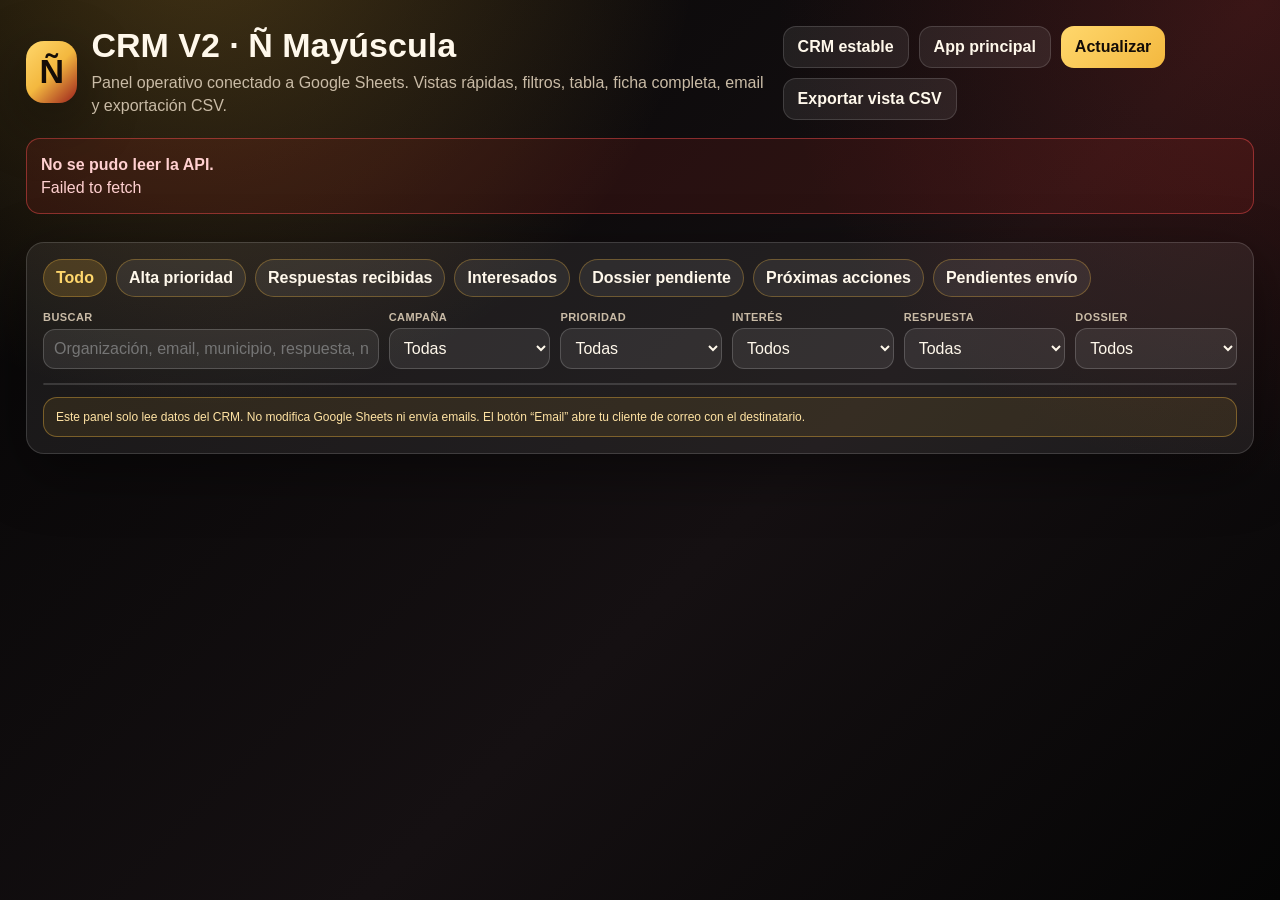
==== crm-v2.html @ 2ec130ef "Create crm-v2.html" ====
<!doctype html>
<html lang="es">
<head>
<meta charset="utf-8">
<meta name="viewport" content="width=device-width, initial-scale=1">
<title>CRM V2 Definitivo · Ñ Mayúscula</title>
<style>
:root{--bg:#080808;--panel:#171318;--text:#fff8eb;--muted:#c9bba6;--gold:#f3b83f;--gold2:#ffd76c;--red:#be2a25;--green:#38b980;--blue:#8cc8ff;--line:rgba(255,255,255,.14);--shadow:0 18px 60px rgba(0,0,0,.42)}
*{box-sizing:border-box}
body{margin:0;font-family:Arial,Helvetica,sans-serif;color:var(--text);background:radial-gradient(circle at 16% -10%,rgba(243,184,63,.26),transparent 34%),radial-gradient(circle at 98% 0%,rgba(190,42,37,.22),transparent 31%),linear-gradient(135deg,#050505,#151012 58%,#050505);min-height:100vh}
button,input,select{font:inherit}button{cursor:pointer}a{color:inherit}
.wrap{max-width:1540px;margin:0 auto;padding:26px}
.top{display:flex;justify-content:space-between;gap:18px;align-items:flex-start;margin-bottom:18px}
.brand{display:flex;gap:14px;align-items:center}
.logo{width:62px;height:62px;border-radius:18px;background:linear-gradient(135deg,var(--gold2),var(--gold),#9b1f1c);color:#140c07;display:grid;place-items:center;font-size:34px;font-weight:900;box-shadow:var(--shadow)}
h1{margin:0 0 6px;font-size:34px}.lead,.muted{color:var(--muted)}.lead{line-height:1.45}
.actions{display:flex;flex-wrap:wrap;gap:10px}
.btn{border:0;border-radius:13px;padding:11px 14px;font-weight:900;text-decoration:none;display:inline-flex;gap:8px;align-items:center}
.btn.gold{background:linear-gradient(135deg,var(--gold2),var(--gold));color:#130c07}
.btn.dark{background:rgba(255,255,255,.08);border:1px solid var(--line);color:var(--text)}
.status{padding:14px;border-radius:14px;border:1px solid var(--line);background:rgba(255,255,255,.055);margin:0 0 14px;color:var(--muted);line-height:1.45}
.status.ok{border-color:rgba(56,185,128,.45);color:#caffdf;background:rgba(56,185,128,.12)}
.status.error{border-color:rgba(255,80,80,.45);color:#ffd0d0;background:rgba(190,42,37,.14)}
.grid{display:grid;grid-template-columns:repeat(12,1fr);gap:14px}
.metric{grid-column:span 3;background:rgba(255,255,255,.065);border:1px solid var(--line);border-radius:18px;padding:16px;box-shadow:var(--shadow);cursor:pointer;transition:.15s transform,.15s border-color}
.metric:hover{transform:translateY(-2px);border-color:rgba(243,184,63,.55)}
.metric span{display:inline-flex;padding:7px 10px;border-radius:999px;border:1px solid rgba(243,184,63,.45);background:rgba(243,184,63,.14);color:var(--gold2);font-size:12px;font-weight:900}
.metric strong{display:block;font-size:34px;margin:8px 0 2px}
.panel{margin-top:14px;background:rgba(255,255,255,.065);border:1px solid var(--line);border-radius:18px;padding:16px;box-shadow:var(--shadow)}
.quick{display:flex;flex-wrap:wrap;gap:9px;margin-bottom:14px}
.quick button{border:1px solid rgba(243,184,63,.32);background:rgba(255,255,255,.07);color:var(--text);border-radius:999px;padding:9px 12px;font-weight:900}
.quick button.active,.quick button:hover{background:rgba(243,184,63,.18);color:var(--gold2)}
.toolbar{display:grid;grid-template-columns:1.35fr repeat(5,minmax(125px,.65fr));gap:10px;margin:14px 0}
.field{display:grid;gap:5px}
.field label{font-size:11px;color:var(--muted);font-weight:900;text-transform:uppercase;letter-spacing:.04em}
.field input,.field select{width:100%;border:1px solid rgba(255,255,255,.18);background:rgba(255,255,255,.08);color:var(--text);border-radius:12px;padding:10px;outline:none}
.field select option{color:#111}.count{font-size:13px;margin:8px 0 10px;color:var(--muted)}
.tableWrap{overflow:auto;border:1px solid var(--line);border-radius:16px;max-height:67vh}
table{width:100%;border-collapse:collapse;min-width:1540px}
th,td{padding:11px;border-bottom:1px solid rgba(255,255,255,.1);text-align:left;vertical-align:top;font-size:13px}
th{position:sticky;top:0;background:#171318;color:var(--gold2);z-index:1;font-size:11px;text-transform:uppercase;letter-spacing:.04em}
tr:hover td{background:rgba(255,255,255,.04)}
.pill{display:inline-flex;padding:6px 9px;border-radius:999px;border:1px solid var(--line);background:rgba(255,255,255,.06);font-size:12px;font-weight:800;white-space:nowrap}
.pill.green{border-color:rgba(56,185,128,.45);background:rgba(56,185,128,.14);color:#9df2c8}
.pill.red{border-color:rgba(190,42,37,.45);background:rgba(190,42,37,.16);color:#ffb7b3}
.pill.gold{border-color:rgba(243,184,63,.45);background:rgba(243,184,63,.14);color:var(--gold2)}
.pill.blue{border-color:rgba(140,200,255,.45);background:rgba(140,200,255,.13);color:#c8e5ff}
.detailBtn,.mailBtn{display:inline-flex;align-items:center;justify-content:center;border-radius:10px;padding:7px 9px;text-decoration:none;font-weight:900;font-size:12px;white-space:nowrap;margin:2px}
.detailBtn{background:transparent;color:var(--gold2);border:1px solid rgba(243,184,63,.36)}
.mailBtn{background:rgba(56,185,128,.12);color:#a8ffd0;border:1px solid rgba(56,185,128,.35)}
.warn{border:1px solid rgba(243,184,63,.38);background:rgba(243,184,63,.09);border-radius:14px;padding:12px;margin-top:12px;color:#ffe3a3;font-size:12px}
.modal{position:fixed;inset:0;background:rgba(0,0,0,.74);display:none;align-items:center;justify-content:center;padding:18px;z-index:10}
.modal.open{display:flex}.modalBox{width:min(1050px,100%);max-height:92vh;overflow:auto;background:#171318;border:1px solid var(--line);border-radius:22px;box-shadow:0 25px 100px rgba(0,0,0,.62)}
.modalHead{position:sticky;top:0;background:#171318;border-bottom:1px solid var(--line);padding:16px 18px;display:flex;justify-content:space-between;align-items:center}
.modalBody{padding:18px}.kv{display:grid;grid-template-columns:230px 1fr;gap:8px;border-bottom:1px solid rgba(255,255,255,.08);padding:9px 0}.kv b{color:var(--gold2)}
.close{background:transparent;color:white;border:1px solid var(--line);border-radius:10px;padding:7px 10px}
@media(max-width:980px){.wrap{padding:18px}.top{display:grid}.metric{grid-column:span 12}.toolbar{grid-template-columns:1fr}.metric strong{font-size:30px}h1{font-size:28px}.kv{grid-template-columns:1fr}}
</style>
</head>
<body>
<div class="wrap">
  <header class="top">
    <div class="brand">
      <div class="logo">Ñ</div>
      <div>
        <h1>CRM V2 · Ñ Mayúscula</h1>
        <div class="lead">Panel operativo conectado a Google Sheets. Vistas rápidas, filtros, tabla, ficha completa, email y exportación CSV.</div>
      </div>
    </div>
    <div class="actions">
      <a class="btn dark" href="./crm.html">CRM estable</a>
      <a class="btn dark" href="./">App principal</a>
      <button class="btn gold" type="button" onclick="loadCRM()">Actualizar</button>
      <button class="btn dark" type="button" onclick="downloadCSV()">Exportar vista CSV</button>
    </div>
  </header>

  <div id="status" class="status">Preparado para cargar CRM.</div>
  <section class="grid" id="metrics"></section>

  <section class="panel">
    <div class="quick" id="quickFilters">
      <button type="button" data-view="all" class="active" onclick="setQuickView('all')">Todo</button>
      <button type="button" data-view="hot" onclick="setQuickView('hot')">Alta prioridad</button>
      <button type="button" data-view="answered" onclick="setQuickView('answered')">Respuestas recibidas</button>
      <button type="button" data-view="interested" onclick="setQuickView('interested')">Interesados</button>
      <button type="button" data-view="dossier" onclick="setQuickView('dossier')">Dossier pendiente</button>
      <button type="button" data-view="next" onclick="setQuickView('next')">Próximas acciones</button>
      <button type="button" data-view="pendingMail" onclick="setQuickView('pendingMail')">Pendientes envío</button>
    </div>

    <div class="toolbar">
      <div class="field"><label>Buscar</label><input id="q" placeholder="Organización, email, municipio, respuesta, notas..." oninput="renderTable()"></div>
      <div class="field"><label>Campaña</label><select id="camp" onchange="renderTable()"><option value="">Todas</option></select></div>
      <div class="field"><label>Prioridad</label><select id="prio" onchange="renderTable()"><option value="">Todas</option></select></div>
      <div class="field"><label>Interés</label><select id="interes" onchange="renderTable()"><option value="">Todos</option></select></div>
      <div class="field"><label>Respuesta</label><select id="resp" onchange="renderTable()"><option value="">Todas</option><option value="si">Con respuesta</option><option value="no">Sin respuesta</option></select></div>
      <div class="field"><label>Dossier</label><select id="dossier" onchange="renderTable()"><option value="">Todos</option><option value="pendiente">Pendiente</option><option value="enviado">Enviado / borrador</option></select></div>
    </div>

    <div class="count" id="count"></div>
    <div class="tableWrap"><table id="tbl"><thead></thead><tbody></tbody></table></div>
    <div class="warn">Este panel solo lee datos del CRM. No modifica Google Sheets ni envía emails. El botón “Email” abre tu cliente de correo con el destinatario.</div>
  </section>
</div>

<div class="modal" id="modal"><div class="modalBox"><div class="modalHead"><strong id="modalTitle">Detalle</strong><button class="close" type="button" onclick="closeModal()">Cerrar</button></div><div class="modalBody" id="modalBody"></div></div></div>

<script>
var API_URL = 'https://script.google.com/macros/s/AKfycbzf-J9po1859BUk4LWaJyvLI94UCJmvUi_BhL_zBOzljdgwD7_WfkEIzJ1AOvH4bfUcSw/exec';
var rows = [];
var visible = [];
var metrics = {};
var quickView = 'all';

var cols = ['Organización / Local','Campaña','Segmento','Municipio / Provincia','Email','Teléfono','Prioridad','Estado envío','Respuesta recibida','Fecha respuesta','Interés','Próxima acción','Fecha próxima acción','Enviar dossier','Estado dossier','Último email recibido'];
var detailOrder = ['ClaveCRM','Campaña','Origen','Organización / Local','Tipo oportunidad','Segmento','Municipio / Provincia','Dirección','Email','Email CC','Teléfono','Web','Fuente URL','Prioridad','Enviar','Estado envío','Fecha envío','Error envío','Asunto enviado','Respuesta recibida','Fecha respuesta','Persona contacto','Teléfono contacto','Interés','Disponibilidad / fechas','Condiciones','Caché / presupuesto','Requisitos técnicos','Próxima acción','Fecha próxima acción','Notas seguimiento','Última importación','Observaciones origen','Último email recibido','Email remitente respuesta','Enviar dossier','Dossier enviado','Fecha envío dossier','Tipo respuesta dossier','Notas dossier','Estado dossier'];

function esc(v){return String(v==null?'':v).replace(/[&<>"']/g,function(c){return {'&':'&amp;','<':'&lt;','>':'&gt;','"':'&quot;',"'":'&#39;'}[c];});}
function norm(v){return String(v==null?'':v).toLowerCase().normalize('NFD').replace(/[\u0300-\u036f]/g,'').trim();}
function setStatus(html,type){var s=document.getElementById('status');s.innerHTML=html;s.className='status '+(type||'');}
function isYes(v){var n=norm(v);return n==='si'||n==='sí'||n==='s'||n==='yes'||n==='true';}
function hasResponse(r){return isYes(r['Respuesta recibida'])||String(r['Último email recibido']||'').trim()!==''||String(r['Fecha respuesta']||'').trim()!=='';}
function isInterested(r){var n=norm(r['Interés']);return n.indexOf('alto')>-1||n.indexOf('medio')>-1||n.indexOf('interes')>-1||isYes(r['Interés']);}
function isHigh(r){return norm(r['Prioridad']).indexOf('alta')>-1;}
function isDossierPending(r){var estado=norm([r['Dossier enviado'],r['Fecha envío dossier'],r['Estado dossier']].join(' '));return isYes(r['Enviar dossier'])&&estado.indexOf('si')===-1&&estado.indexOf('sí')===-1&&estado.indexOf('borrador')===-1&&String(r['Fecha envío dossier']||'').trim()==='';}
function isDossierSent(r){var estado=norm([r['Dossier enviado'],r['Fecha envío dossier'],r['Estado dossier']].join(' '));return estado.indexOf('si')>-1||estado.indexOf('sí')>-1||estado.indexOf('borrador')>-1||String(r['Fecha envío dossier']||'').trim()!=='';}
function isPendingMail(r){return isYes(r['Enviar'])&&norm(r['Estado envío']).indexOf('enviado')===-1;}
function hasNext(r){return String(r['Próxima acción']||'').trim()!=='';}

function loadCRM(){
  setStatus('Cargando CRM desde Google Sheets...');
  var timedOut=false;
  var timer=setTimeout(function(){timedOut=true;setStatus('La carga está tardando demasiado. Pulsa <strong>Actualizar</strong>.','error');},25000);
  fetch(API_URL+'?action=crm&ts='+Date.now(),{cache:'no-store'})
    .then(function(res){if(!res.ok){throw new Error('HTTP '+res.status);}return res.json();})
    .then(function(json){
      clearTimeout(timer);
      if(!json||json.ok!==true){throw new Error((json&&json.error)?json.error:'La API no devolvió ok=true');}
      rows=Array.isArray(json.data)?json.data:[];
      metrics=json.metrics||calcMetrics(rows);
      setStatus('CRM cargado correctamente: <strong>'+rows.length+'</strong> registros. Última actualización: '+new Date().toLocaleString('es-ES'),'ok');
      fillFilters();renderMetrics();renderTable();
    })
    .catch(function(e){clearTimeout(timer);if(!timedOut){setStatus('<strong>No se pudo leer la API.</strong><br>'+esc(e.message),'error');}});
}

function calcMetrics(data){
  var total=data.length;
  var respuestas=data.filter(hasResponse).length;
  var interesados=data.filter(isInterested).length;
  var enviados=data.filter(function(r){return norm(r['Estado envío']).indexOf('enviado')>-1||String(r['Fecha envío']||'').trim()!=='';}).length;
  var pendientesEnvio=data.filter(isPendingMail).length;
  var dossierPendiente=data.filter(isDossierPending).length;
  var dossierEnviado=data.filter(isDossierSent).length;
  var altaPrioridad=data.filter(isHigh).length;
  var prox=data.filter(hasNext).length;
  return {total:total,enviados:enviados,pendientesEnvio:pendientesEnvio,respuestas:respuestas,interesados:interesados,dossierPendiente:dossierPendiente,dossierEnviado:dossierEnviado,altaPrioridad:altaPrioridad,prox:prox,ratioRespuesta:total?Math.round((respuestas/total)*100):0,ratioInteres:respuestas?Math.round((interesados/respuestas)*100):0};
}

function renderMetrics(){
  var c=calcMetrics(rows);
  var m={};
  var k;
  for(k in c){if(Object.prototype.hasOwnProperty.call(c,k)){m[k]=c[k];}}
  for(k in metrics){if(Object.prototype.hasOwnProperty.call(metrics,k)){m[k]=metrics[k];}}
  var items=[
    ['Total oportunidades',m.total||rows.length,'Base CRM','all'],
    ['Emails enviados',m.enviados||0,'Estado envío','all'],
    ['Pendientes envío',m.pendientesEnvio||0,'Enviar = SI no enviado','pendingMail'],
    ['Respuestas',m.respuestas||0,(m.ratioRespuesta||0)+'% sobre total','answered'],
    ['Interesados',m.interesados||0,(m.ratioInteres||0)+'% sobre respuestas','interested'],
    ['Alta prioridad',m.altaPrioridad||0,'Seguimiento preferente','hot'],
    ['Dossier pendiente',m.dossierPendiente||0,'Enviar dossier','dossier'],
    ['Dossier enviado',m.dossierEnviado||0,'Enviado o borrador','all'],
    ['Próximas acciones',m.prox||0,'Acciones abiertas','next']
  ];
  document.getElementById('metrics').innerHTML=items.map(function(it){return '<div class="metric" onclick="setQuickView(\''+it[3]+'\')"><span>'+esc(it[0])+'</span><strong>'+esc(it[1])+'</strong><div class="muted">'+esc(it[2])+'</div></div>';}).join('');
}

function unique(col){
  var seen={},arr=[];
  rows.forEach(function(r){var v=String(r[col]||'').trim();if(v&&!seen[v]){seen[v]=true;arr.push(v);}});
  return arr.sort(function(a,b){return a.localeCompare(b,'es');});
}
function fillSelect(id,values){
  var s=document.getElementById(id);
  var current=s.value;
  var first=s.options[0].text;
  var html='<option value="">'+esc(first)+'</option>';
  values.forEach(function(v){html+='<option value="'+esc(v)+'">'+esc(v)+'</option>';});
  s.innerHTML=html;s.value=current;
}
function fillFilters(){fillSelect('camp',unique('Campaña'));fillSelect('prio',unique('Prioridad'));fillSelect('interes',unique('Interés'));}

function setQuickView(v){
  quickView=v;
  var buttons=document.querySelectorAll('#quickFilters button');
  for(var i=0;i<buttons.length;i++){buttons[i].classList.toggle('active',buttons[i].getAttribute('data-view')===v);}
  renderTable();
}
function quickMatch(r){
  if(quickView==='hot'){return isHigh(r);}
  if(quickView==='answered'){return hasResponse(r);}
  if(quickView==='interested'){return isInterested(r);}
  if(quickView==='dossier'){return isDossierPending(r);}
  if(quickView==='next'){return hasNext(r);}
  if(quickView==='pendingMail'){return isPendingMail(r);}
  return true;
}
function dossierMatch(r,mode){
  if(!mode){return true;}
  if(mode==='pendiente'){return isDossierPending(r);}
  if(mode==='enviado'){return isDossierSent(r);}
  return true;
}

function renderTable(){
  var q=norm(document.getElementById('q').value);
  var camp=document.getElementById('camp').value;
  var prio=document.getElementById('prio').value;
  var interes=document.getElementById('interes').value;
  var resp=document.getElementById('resp').value;
  var dossier=document.getElementById('dossier').value;
  visible=rows.filter(function(r){
    var text=norm(Object.keys(r).map(function(key){return r[key];}).join(' '));
    var respOk=!resp||(resp==='si'?hasResponse(r):!hasResponse(r));
    return quickMatch(r)&&(!q||text.indexOf(q)>-1)&&(!camp||r['Campaña']===camp)&&(!prio||r['Prioridad']===prio)&&(!interes||r['Interés']===interes)&&respOk&&dossierMatch(r,dossier);
  });
  document.getElementById('count').textContent='Mostrando '+visible.length+' de '+rows.length+' registros';
  document.querySelector('#tbl thead').innerHTML='<tr>'+cols.map(function(c){return '<th>'+esc(c)+'</th>';}).join('')+'<th>Acciones</th></tr>';
  document.querySelector('#tbl tbody').innerHTML=visible.map(function(r,i){
    var email=String(r['Email remitente respuesta']||r['Email']||'').trim();
    var mail=email?'<a class="mailBtn" href="mailto:'+esc(email)+'">Email</a>':'';
    return '<tr>'+cols.map(function(c){return '<td>'+formatCell(c,r[c],r)+'</td>';}).join('')+'<td><button class="detailBtn" type="button" onclick="openDetail('+i+')">Ver</button>'+mail+'</td></tr>';
  }).join('')||'<tr><td colspan="17" class="muted">No hay registros con esos filtros.</td></tr>';
}

function formatCell(c,v,r){
  var n=norm(v);
  if(c==='Prioridad'&&n.indexOf('alta')>-1){return '<span class="pill red">'+esc(v)+'</span>';}
  if(c==='Respuesta recibida'&&hasResponse(r)){return '<span class="pill green">Sí</span>';}
  if(c==='Estado envío'&&n.indexOf('enviado')>-1){return '<span class="pill green">'+esc(v)+'</span>';}
  if(c==='Interés'&&isInterested(r)){return '<span class="pill gold">'+esc(v)+'</span>';}
  if(c==='Estado dossier'&&n.indexOf('borrador')>-1){return '<span class="pill blue">'+esc(v)+'</span>';}
  return esc(v);
}

function openDetail(i){
  var r=visible[i];
  var email=String(r['Email remitente respuesta']||r['Email']||'').trim();
  var action=email?'<p><a class="mailBtn" href="mailto:'+esc(email)+'">Abrir email a '+esc(email)+'</a></p>':'';
  document.getElementById('modalTitle').textContent=r['Organización / Local']||r['Email']||'Detalle CRM';
  document.getElementById('modalBody').innerHTML=action+detailOrder.filter(function(k){return String(r[k]||'').trim()!=='';}).map(function(k){return '<div class="kv"><b>'+esc(k)+'</b><div>'+esc(r[k]).replace(/\n/g,'<br>')+'</div></div>';}).join('');
  document.getElementById('modal').classList.add('open');
}
function closeModal(){document.getElementById('modal').classList.remove('open');}

function downloadCSV(){
  var header=cols;
  var list=visible.length?visible:rows;
  var lines=[header].concat(list.map(function(r){return header.map(function(c){return r[c]||'';});})).map(function(row){return row.map(function(v){return '"'+String(v).replace(/"/g,'""')+'"';}).join(';');}).join('\n');
  var a=document.createElement('a');
  a.href=URL.createObjectURL(new Blob([lines],{type:'text/csv;charset=utf-8'}));
  a.download='crm-enhe-v2-vista.csv';
  document.body.appendChild(a);
  a.click();
  a.remove();
  URL.revokeObjectURL(a.href);
}
window.addEventListener('keydown',function(e){if(e.key==='Escape'){closeModal();}});
loadCRM();
</script>
</body>
</html>
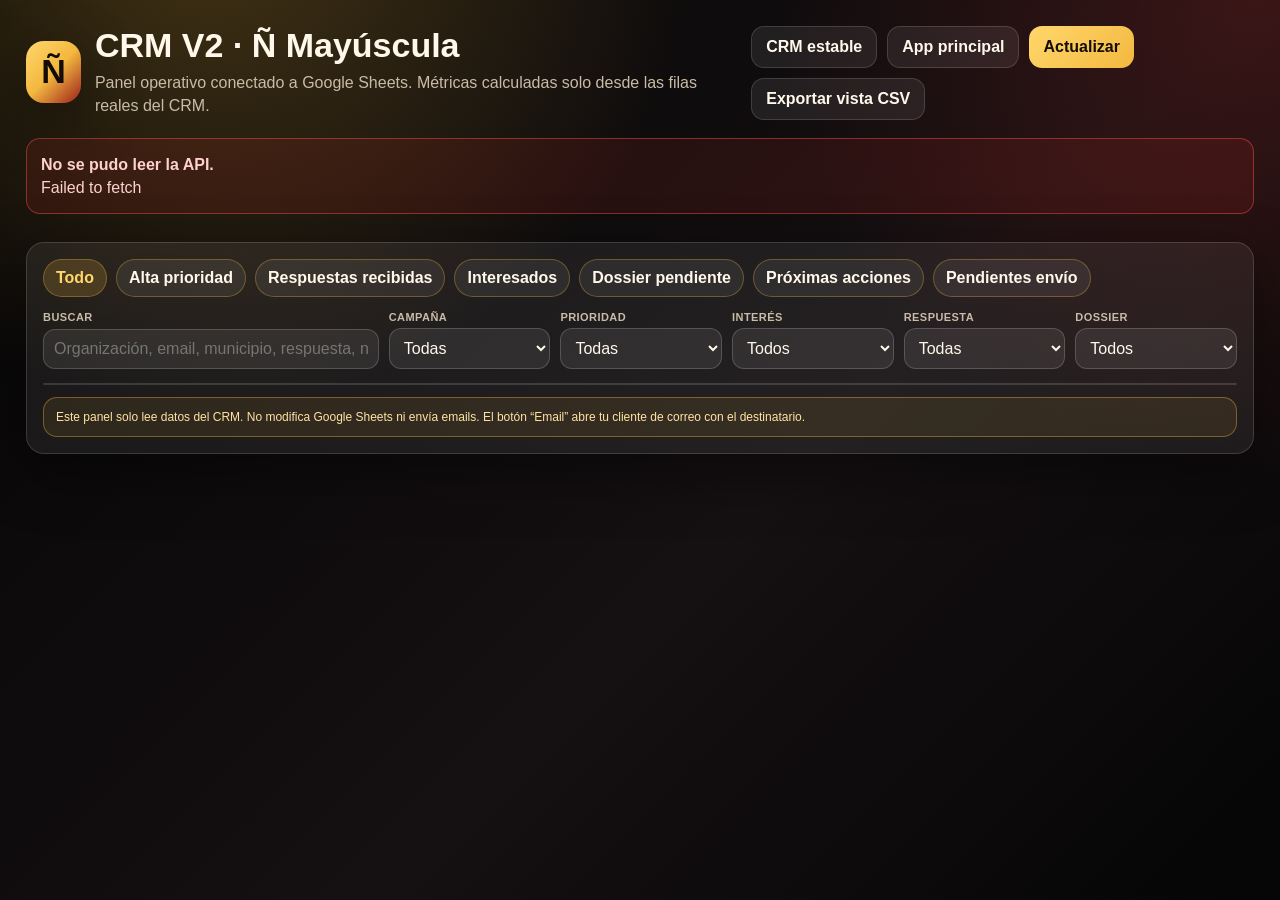
==== commit d7e0ae9b: "Add files via upload" ====
--- a/crm-v2.html
+++ b/crm-v2.html
@@ -3,7 +3,7 @@
 <head>
 <meta charset="utf-8">
 <meta name="viewport" content="width=device-width, initial-scale=1">
-<title>CRM V2 Definitivo · Ñ Mayúscula</title>
+<title>CRM V2 corregido · Ñ Mayúscula</title>
 <style>
 :root{--bg:#080808;--panel:#171318;--text:#fff8eb;--muted:#c9bba6;--gold:#f3b83f;--gold2:#ffd76c;--red:#be2a25;--green:#38b980;--blue:#8cc8ff;--line:rgba(255,255,255,.14);--shadow:0 18px 60px rgba(0,0,0,.42)}
 *{box-sizing:border-box}
@@ -64,7 +64,7 @@
       <div class="logo">Ñ</div>
       <div>
         <h1>CRM V2 · Ñ Mayúscula</h1>
-        <div class="lead">Panel operativo conectado a Google Sheets. Vistas rápidas, filtros, tabla, ficha completa, email y exportación CSV.</div>
+        <div class="lead">Panel operativo conectado a Google Sheets. Métricas calculadas solo desde las filas reales del CRM.</div>
       </div>
     </div>
     <div class="actions">
@@ -110,22 +110,45 @@
 var API_URL = 'https://script.google.com/macros/s/AKfycbzf-J9po1859BUk4LWaJyvLI94UCJmvUi_BhL_zBOzljdgwD7_WfkEIzJ1AOvH4bfUcSw/exec';
 var rows = [];
 var visible = [];
-var metrics = {};
 var quickView = 'all';
 
-var cols = ['Organización / Local','Campaña','Segmento','Municipio / Provincia','Email','Teléfono','Prioridad','Estado envío','Respuesta recibida','Fecha respuesta','Interés','Próxima acción','Fecha próxima acción','Enviar dossier','Estado dossier','Último email recibido'];
+var cols = ['Organización / Local','Campaña','Segmento','Municipio / Provincia','Email','Teléfono','Prioridad','Enviar','Estado envío','Fecha envío','Respuesta recibida','Fecha respuesta','Interés','Próxima acción','Fecha próxima acción','Enviar dossier','Estado dossier','Último email recibido'];
+
 var detailOrder = ['ClaveCRM','Campaña','Origen','Organización / Local','Tipo oportunidad','Segmento','Municipio / Provincia','Dirección','Email','Email CC','Teléfono','Web','Fuente URL','Prioridad','Enviar','Estado envío','Fecha envío','Error envío','Asunto enviado','Respuesta recibida','Fecha respuesta','Persona contacto','Teléfono contacto','Interés','Disponibilidad / fechas','Condiciones','Caché / presupuesto','Requisitos técnicos','Próxima acción','Fecha próxima acción','Notas seguimiento','Última importación','Observaciones origen','Último email recibido','Email remitente respuesta','Enviar dossier','Dossier enviado','Fecha envío dossier','Tipo respuesta dossier','Notas dossier','Estado dossier'];
 
 function esc(v){return String(v==null?'':v).replace(/[&<>"']/g,function(c){return {'&':'&amp;','<':'&lt;','>':'&gt;','"':'&quot;',"'":'&#39;'}[c];});}
 function norm(v){return String(v==null?'':v).toLowerCase().normalize('NFD').replace(/[\u0300-\u036f]/g,'').trim();}
 function setStatus(html,type){var s=document.getElementById('status');s.innerHTML=html;s.className='status '+(type||'');}
-function isYes(v){var n=norm(v);return n==='si'||n==='sí'||n==='s'||n==='yes'||n==='true';}
-function hasResponse(r){return isYes(r['Respuesta recibida'])||String(r['Último email recibido']||'').trim()!==''||String(r['Fecha respuesta']||'').trim()!=='';}
-function isInterested(r){var n=norm(r['Interés']);return n.indexOf('alto')>-1||n.indexOf('medio')>-1||n.indexOf('interes')>-1||isYes(r['Interés']);}
+
+function isYes(v){
+  var n=norm(v);
+  return n==='si'||n==='sí'||n==='s'||n==='yes'||n==='true'||n==='1';
+}
+function isSent(r){
+  return norm(r['Estado envío']).indexOf('enviado')>-1 || String(r['Fecha envío']||'').trim()!=='';
+}
+function hasEmail(r){
+  return String(r['Email']||'').trim()!=='' || String(r['Email remitente respuesta']||'').trim()!=='';
+}
+function hasResponse(r){
+  return isYes(r['Respuesta recibida'])||String(r['Último email recibido']||'').trim()!==''||String(r['Fecha respuesta']||'').trim()!=='';
+}
+function isInterested(r){
+  var n=norm(r['Interés']);
+  return n.indexOf('alto')>-1||n.indexOf('medio')>-1||n.indexOf('interes')>-1||isYes(r['Interés']);
+}
 function isHigh(r){return norm(r['Prioridad']).indexOf('alta')>-1;}
-function isDossierPending(r){var estado=norm([r['Dossier enviado'],r['Fecha envío dossier'],r['Estado dossier']].join(' '));return isYes(r['Enviar dossier'])&&estado.indexOf('si')===-1&&estado.indexOf('sí')===-1&&estado.indexOf('borrador')===-1&&String(r['Fecha envío dossier']||'').trim()==='';}
-function isDossierSent(r){var estado=norm([r['Dossier enviado'],r['Fecha envío dossier'],r['Estado dossier']].join(' '));return estado.indexOf('si')>-1||estado.indexOf('sí')>-1||estado.indexOf('borrador')>-1||String(r['Fecha envío dossier']||'').trim()!=='';}
-function isPendingMail(r){return isYes(r['Enviar'])&&norm(r['Estado envío']).indexOf('enviado')===-1;}
+function isDossierPending(r){
+  var estado=norm([r['Dossier enviado'],r['Fecha envío dossier'],r['Estado dossier']].join(' '));
+  return isYes(r['Enviar dossier'])&&estado.indexOf('si')===-1&&estado.indexOf('sí')===-1&&estado.indexOf('borrador')===-1&&String(r['Fecha envío dossier']||'').trim()==='';
+}
+function isDossierSent(r){
+  var estado=norm([r['Dossier enviado'],r['Fecha envío dossier'],r['Estado dossier']].join(' '));
+  return estado.indexOf('si')>-1||estado.indexOf('sí')>-1||estado.indexOf('borrador')>-1||String(r['Fecha envío dossier']||'').trim()!=='';
+}
+function isPendingMail(r){
+  return hasEmail(r)&&isYes(r['Enviar'])&&!isSent(r);
+}
 function hasNext(r){return String(r['Próxima acción']||'').trim()!=='';}
 
 function loadCRM(){
@@ -138,44 +161,59 @@
       clearTimeout(timer);
       if(!json||json.ok!==true){throw new Error((json&&json.error)?json.error:'La API no devolvió ok=true');}
       rows=Array.isArray(json.data)?json.data:[];
-      metrics=json.metrics||calcMetrics(rows);
       setStatus('CRM cargado correctamente: <strong>'+rows.length+'</strong> registros. Última actualización: '+new Date().toLocaleString('es-ES'),'ok');
-      fillFilters();renderMetrics();renderTable();
+      fillFilters();
+      renderMetrics();
+      renderTable();
     })
     .catch(function(e){clearTimeout(timer);if(!timedOut){setStatus('<strong>No se pudo leer la API.</strong><br>'+esc(e.message),'error');}});
 }
 
 function calcMetrics(data){
   var total=data.length;
+  var enviados=data.filter(isSent).length;
+  var pendientesEnvio=data.filter(isPendingMail).length;
   var respuestas=data.filter(hasResponse).length;
   var interesados=data.filter(isInterested).length;
-  var enviados=data.filter(function(r){return norm(r['Estado envío']).indexOf('enviado')>-1||String(r['Fecha envío']||'').trim()!=='';}).length;
-  var pendientesEnvio=data.filter(isPendingMail).length;
   var dossierPendiente=data.filter(isDossierPending).length;
   var dossierEnviado=data.filter(isDossierSent).length;
   var altaPrioridad=data.filter(isHigh).length;
   var prox=data.filter(hasNext).length;
-  return {total:total,enviados:enviados,pendientesEnvio:pendientesEnvio,respuestas:respuestas,interesados:interesados,dossierPendiente:dossierPendiente,dossierEnviado:dossierEnviado,altaPrioridad:altaPrioridad,prox:prox,ratioRespuesta:total?Math.round((respuestas/total)*100):0,ratioInteres:respuestas?Math.round((interesados/respuestas)*100):0};
+  var sinEmail=data.filter(function(r){return !hasEmail(r);}).length;
+
+  return {
+    total:total,
+    enviados:enviados,
+    pendientesEnvio:pendientesEnvio,
+    respuestas:respuestas,
+    interesados:interesados,
+    dossierPendiente:dossierPendiente,
+    dossierEnviado:dossierEnviado,
+    altaPrioridad:altaPrioridad,
+    prox:prox,
+    sinEmail:sinEmail,
+    ratioRespuesta:total?Math.round((respuestas/total)*100):0,
+    ratioInteres:respuestas?Math.round((interesados/respuestas)*100):0
+  };
 }
 
 function renderMetrics(){
-  var c=calcMetrics(rows);
-  var m={};
-  var k;
-  for(k in c){if(Object.prototype.hasOwnProperty.call(c,k)){m[k]=c[k];}}
-  for(k in metrics){if(Object.prototype.hasOwnProperty.call(metrics,k)){m[k]=metrics[k];}}
+  var m=calcMetrics(rows);
   var items=[
-    ['Total oportunidades',m.total||rows.length,'Base CRM','all'],
-    ['Emails enviados',m.enviados||0,'Estado envío','all'],
-    ['Pendientes envío',m.pendientesEnvio||0,'Enviar = SI no enviado','pendingMail'],
-    ['Respuestas',m.respuestas||0,(m.ratioRespuesta||0)+'% sobre total','answered'],
-    ['Interesados',m.interesados||0,(m.ratioInteres||0)+'% sobre respuestas','interested'],
-    ['Alta prioridad',m.altaPrioridad||0,'Seguimiento preferente','hot'],
-    ['Dossier pendiente',m.dossierPendiente||0,'Enviar dossier','dossier'],
-    ['Dossier enviado',m.dossierEnviado||0,'Enviado o borrador','all'],
-    ['Próximas acciones',m.prox||0,'Acciones abiertas','next']
+    ['Total oportunidades',m.total,'Base CRM','all'],
+    ['Emails enviados',m.enviados,'Estado/fecha envío','all'],
+    ['Pendientes envío',m.pendientesEnvio,'Enviar = SI + no enviado','pendingMail'],
+    ['Respuestas',m.respuestas,(m.ratioRespuesta||0)+'% sobre total','answered'],
+    ['Interesados',m.interesados,(m.ratioInteres||0)+'% sobre respuestas','interested'],
+    ['Alta prioridad',m.altaPrioridad,'Seguimiento preferente','hot'],
+    ['Dossier pendiente',m.dossierPendiente,'Enviar dossier','dossier'],
+    ['Dossier enviado',m.dossierEnviado,'Enviado o borrador','all'],
+    ['Próximas acciones',m.prox,'Acciones abiertas','next'],
+    ['Sin email / revisar',m.sinEmail,'No computan como pendientes','all']
   ];
-  document.getElementById('metrics').innerHTML=items.map(function(it){return '<div class="metric" onclick="setQuickView(\''+it[3]+'\')"><span>'+esc(it[0])+'</span><strong>'+esc(it[1])+'</strong><div class="muted">'+esc(it[2])+'</div></div>';}).join('');
+  document.getElementById('metrics').innerHTML=items.map(function(it){
+    return '<div class="metric" onclick="setQuickView(\''+it[3]+'\')"><span>'+esc(it[0])+'</span><strong>'+esc(it[1])+'</strong><div class="muted">'+esc(it[2])+'</div></div>';
+  }).join('');
 }
 
 function unique(col){
@@ -233,14 +271,15 @@
     var email=String(r['Email remitente respuesta']||r['Email']||'').trim();
     var mail=email?'<a class="mailBtn" href="mailto:'+esc(email)+'">Email</a>':'';
     return '<tr>'+cols.map(function(c){return '<td>'+formatCell(c,r[c],r)+'</td>';}).join('')+'<td><button class="detailBtn" type="button" onclick="openDetail('+i+')">Ver</button>'+mail+'</td></tr>';
-  }).join('')||'<tr><td colspan="17" class="muted">No hay registros con esos filtros.</td></tr>';
+  }).join('')||'<tr><td colspan="19" class="muted">No hay registros con esos filtros.</td></tr>';
 }
 
 function formatCell(c,v,r){
   var n=norm(v);
   if(c==='Prioridad'&&n.indexOf('alta')>-1){return '<span class="pill red">'+esc(v)+'</span>';}
   if(c==='Respuesta recibida'&&hasResponse(r)){return '<span class="pill green">Sí</span>';}
-  if(c==='Estado envío'&&n.indexOf('enviado')>-1){return '<span class="pill green">'+esc(v)+'</span>';}
+  if(c==='Estado envío'&&isSent(r)){return '<span class="pill green">'+esc(v||'Enviado')+'</span>';}
+  if(c==='Enviar'&&isYes(v)&&!isSent(r)){return '<span class="pill gold">'+esc(v)+'</span>';}
   if(c==='Interés'&&isInterested(r)){return '<span class="pill gold">'+esc(v)+'</span>';}
   if(c==='Estado dossier'&&n.indexOf('borrador')>-1){return '<span class="pill blue">'+esc(v)+'</span>';}
   return esc(v);
@@ -262,7 +301,7 @@
   var lines=[header].concat(list.map(function(r){return header.map(function(c){return r[c]||'';});})).map(function(row){return row.map(function(v){return '"'+String(v).replace(/"/g,'""')+'"';}).join(';');}).join('\n');
   var a=document.createElement('a');
   a.href=URL.createObjectURL(new Blob([lines],{type:'text/csv;charset=utf-8'}));
-  a.download='crm-enhe-v2-vista.csv';
+  a.download='crm-enhe-v2-corregido.csv';
   document.body.appendChild(a);
   a.click();
   a.remove();
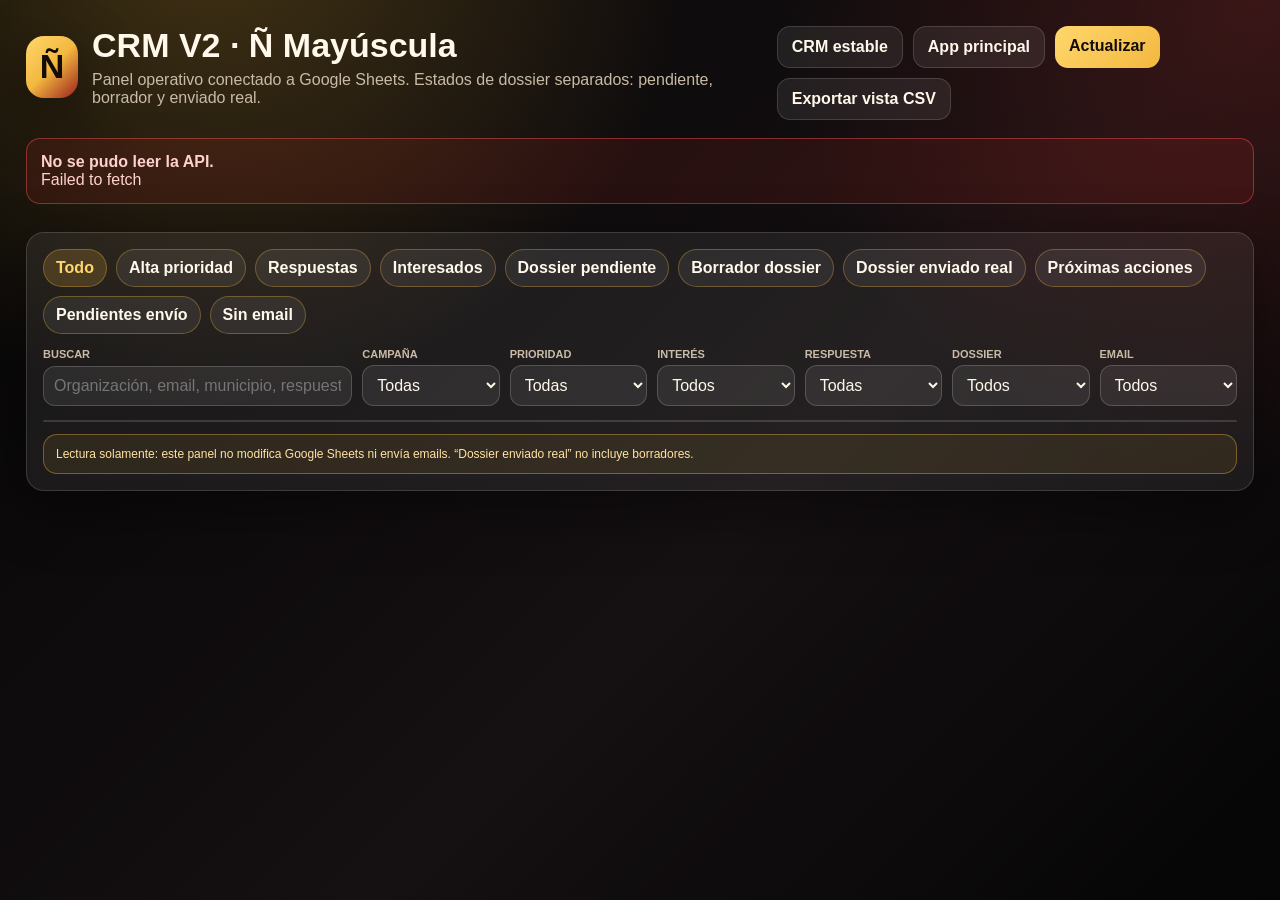
==== commit 3224f23d: "Update crm-v2.html" ====
--- a/crm-v2.html
+++ b/crm-v2.html
@@ -1,312 +1,80 @@
 <!doctype html>
 <html lang="es">
 <head>
-<meta charset="utf-8">
-<meta name="viewport" content="width=device-width, initial-scale=1">
-<title>CRM V2 corregido · Ñ Mayúscula</title>
+<meta charset="utf-8"><meta name="viewport" content="width=device-width,initial-scale=1">
+<title>CRM V2 operativo · Ñ Mayúscula</title>
 <style>
-:root{--bg:#080808;--panel:#171318;--text:#fff8eb;--muted:#c9bba6;--gold:#f3b83f;--gold2:#ffd76c;--red:#be2a25;--green:#38b980;--blue:#8cc8ff;--line:rgba(255,255,255,.14);--shadow:0 18px 60px rgba(0,0,0,.42)}
-*{box-sizing:border-box}
-body{margin:0;font-family:Arial,Helvetica,sans-serif;color:var(--text);background:radial-gradient(circle at 16% -10%,rgba(243,184,63,.26),transparent 34%),radial-gradient(circle at 98% 0%,rgba(190,42,37,.22),transparent 31%),linear-gradient(135deg,#050505,#151012 58%,#050505);min-height:100vh}
-button,input,select{font:inherit}button{cursor:pointer}a{color:inherit}
-.wrap{max-width:1540px;margin:0 auto;padding:26px}
-.top{display:flex;justify-content:space-between;gap:18px;align-items:flex-start;margin-bottom:18px}
-.brand{display:flex;gap:14px;align-items:center}
-.logo{width:62px;height:62px;border-radius:18px;background:linear-gradient(135deg,var(--gold2),var(--gold),#9b1f1c);color:#140c07;display:grid;place-items:center;font-size:34px;font-weight:900;box-shadow:var(--shadow)}
-h1{margin:0 0 6px;font-size:34px}.lead,.muted{color:var(--muted)}.lead{line-height:1.45}
-.actions{display:flex;flex-wrap:wrap;gap:10px}
-.btn{border:0;border-radius:13px;padding:11px 14px;font-weight:900;text-decoration:none;display:inline-flex;gap:8px;align-items:center}
-.btn.gold{background:linear-gradient(135deg,var(--gold2),var(--gold));color:#130c07}
-.btn.dark{background:rgba(255,255,255,.08);border:1px solid var(--line);color:var(--text)}
-.status{padding:14px;border-radius:14px;border:1px solid var(--line);background:rgba(255,255,255,.055);margin:0 0 14px;color:var(--muted);line-height:1.45}
-.status.ok{border-color:rgba(56,185,128,.45);color:#caffdf;background:rgba(56,185,128,.12)}
-.status.error{border-color:rgba(255,80,80,.45);color:#ffd0d0;background:rgba(190,42,37,.14)}
-.grid{display:grid;grid-template-columns:repeat(12,1fr);gap:14px}
-.metric{grid-column:span 3;background:rgba(255,255,255,.065);border:1px solid var(--line);border-radius:18px;padding:16px;box-shadow:var(--shadow);cursor:pointer;transition:.15s transform,.15s border-color}
-.metric:hover{transform:translateY(-2px);border-color:rgba(243,184,63,.55)}
-.metric span{display:inline-flex;padding:7px 10px;border-radius:999px;border:1px solid rgba(243,184,63,.45);background:rgba(243,184,63,.14);color:var(--gold2);font-size:12px;font-weight:900}
-.metric strong{display:block;font-size:34px;margin:8px 0 2px}
-.panel{margin-top:14px;background:rgba(255,255,255,.065);border:1px solid var(--line);border-radius:18px;padding:16px;box-shadow:var(--shadow)}
-.quick{display:flex;flex-wrap:wrap;gap:9px;margin-bottom:14px}
-.quick button{border:1px solid rgba(243,184,63,.32);background:rgba(255,255,255,.07);color:var(--text);border-radius:999px;padding:9px 12px;font-weight:900}
-.quick button.active,.quick button:hover{background:rgba(243,184,63,.18);color:var(--gold2)}
-.toolbar{display:grid;grid-template-columns:1.35fr repeat(5,minmax(125px,.65fr));gap:10px;margin:14px 0}
-.field{display:grid;gap:5px}
-.field label{font-size:11px;color:var(--muted);font-weight:900;text-transform:uppercase;letter-spacing:.04em}
-.field input,.field select{width:100%;border:1px solid rgba(255,255,255,.18);background:rgba(255,255,255,.08);color:var(--text);border-radius:12px;padding:10px;outline:none}
-.field select option{color:#111}.count{font-size:13px;margin:8px 0 10px;color:var(--muted)}
-.tableWrap{overflow:auto;border:1px solid var(--line);border-radius:16px;max-height:67vh}
-table{width:100%;border-collapse:collapse;min-width:1540px}
-th,td{padding:11px;border-bottom:1px solid rgba(255,255,255,.1);text-align:left;vertical-align:top;font-size:13px}
-th{position:sticky;top:0;background:#171318;color:var(--gold2);z-index:1;font-size:11px;text-transform:uppercase;letter-spacing:.04em}
-tr:hover td{background:rgba(255,255,255,.04)}
-.pill{display:inline-flex;padding:6px 9px;border-radius:999px;border:1px solid var(--line);background:rgba(255,255,255,.06);font-size:12px;font-weight:800;white-space:nowrap}
-.pill.green{border-color:rgba(56,185,128,.45);background:rgba(56,185,128,.14);color:#9df2c8}
-.pill.red{border-color:rgba(190,42,37,.45);background:rgba(190,42,37,.16);color:#ffb7b3}
-.pill.gold{border-color:rgba(243,184,63,.45);background:rgba(243,184,63,.14);color:var(--gold2)}
-.pill.blue{border-color:rgba(140,200,255,.45);background:rgba(140,200,255,.13);color:#c8e5ff}
-.detailBtn,.mailBtn{display:inline-flex;align-items:center;justify-content:center;border-radius:10px;padding:7px 9px;text-decoration:none;font-weight:900;font-size:12px;white-space:nowrap;margin:2px}
-.detailBtn{background:transparent;color:var(--gold2);border:1px solid rgba(243,184,63,.36)}
-.mailBtn{background:rgba(56,185,128,.12);color:#a8ffd0;border:1px solid rgba(56,185,128,.35)}
-.warn{border:1px solid rgba(243,184,63,.38);background:rgba(243,184,63,.09);border-radius:14px;padding:12px;margin-top:12px;color:#ffe3a3;font-size:12px}
-.modal{position:fixed;inset:0;background:rgba(0,0,0,.74);display:none;align-items:center;justify-content:center;padding:18px;z-index:10}
-.modal.open{display:flex}.modalBox{width:min(1050px,100%);max-height:92vh;overflow:auto;background:#171318;border:1px solid var(--line);border-radius:22px;box-shadow:0 25px 100px rgba(0,0,0,.62)}
-.modalHead{position:sticky;top:0;background:#171318;border-bottom:1px solid var(--line);padding:16px 18px;display:flex;justify-content:space-between;align-items:center}
-.modalBody{padding:18px}.kv{display:grid;grid-template-columns:230px 1fr;gap:8px;border-bottom:1px solid rgba(255,255,255,.08);padding:9px 0}.kv b{color:var(--gold2)}
-.close{background:transparent;color:white;border:1px solid var(--line);border-radius:10px;padding:7px 10px}
-@media(max-width:980px){.wrap{padding:18px}.top{display:grid}.metric{grid-column:span 12}.toolbar{grid-template-columns:1fr}.metric strong{font-size:30px}h1{font-size:28px}.kv{grid-template-columns:1fr}}
+:root{--text:#fff8eb;--muted:#c9bba6;--gold:#f3b83f;--gold2:#ffd76c;--red:#be2a25;--green:#38b980;--blue:#8cc8ff;--line:rgba(255,255,255,.14);--shadow:0 18px 60px rgba(0,0,0,.42)}
+*{box-sizing:border-box}body{margin:0;font-family:Arial,Helvetica,sans-serif;color:var(--text);background:radial-gradient(circle at 16% -10%,rgba(243,184,63,.26),transparent 34%),radial-gradient(circle at 98% 0,rgba(190,42,37,.22),transparent 31%),linear-gradient(135deg,#050505,#151012 58%,#050505);min-height:100vh}button,input,select{font:inherit}button{cursor:pointer}.wrap{max-width:1560px;margin:0 auto;padding:26px}.top{display:flex;justify-content:space-between;gap:18px;align-items:flex-start;margin-bottom:18px}.brand{display:flex;gap:14px;align-items:center}.logo{width:62px;height:62px;border-radius:18px;background:linear-gradient(135deg,var(--gold2),var(--gold),#9b1f1c);color:#140c07;display:grid;place-items:center;font-size:34px;font-weight:900;box-shadow:var(--shadow)}h1{margin:0 0 6px;font-size:34px}.lead,.muted{color:var(--muted)}.actions{display:flex;flex-wrap:wrap;gap:10px}.btn{border:0;border-radius:13px;padding:11px 14px;font-weight:900;text-decoration:none;display:inline-flex;color:var(--text)}.btn.gold{background:linear-gradient(135deg,var(--gold2),var(--gold));color:#130c07}.btn.dark{background:rgba(255,255,255,.08);border:1px solid var(--line)}.status{padding:14px;border-radius:14px;border:1px solid var(--line);background:rgba(255,255,255,.055);margin:0 0 14px;color:var(--muted)}.status.ok{border-color:rgba(56,185,128,.45);color:#caffdf;background:rgba(56,185,128,.12)}.status.error{border-color:rgba(255,80,80,.45);color:#ffd0d0;background:rgba(190,42,37,.14)}.grid{display:grid;grid-template-columns:repeat(12,1fr);gap:14px}.metric{grid-column:span 3;background:rgba(255,255,255,.065);border:1px solid var(--line);border-radius:18px;padding:16px;box-shadow:var(--shadow);cursor:pointer}.metric:hover{border-color:rgba(243,184,63,.55)}.metric span{display:inline-flex;padding:7px 10px;border-radius:999px;border:1px solid rgba(243,184,63,.45);background:rgba(243,184,63,.14);color:var(--gold2);font-size:12px;font-weight:900}.metric strong{display:block;font-size:34px;margin:8px 0 2px}.panel{margin-top:14px;background:rgba(255,255,255,.065);border:1px solid var(--line);border-radius:18px;padding:16px;box-shadow:var(--shadow)}.quick{display:flex;flex-wrap:wrap;gap:9px;margin-bottom:14px}.quick button{border:1px solid rgba(243,184,63,.32);background:rgba(255,255,255,.07);color:var(--text);border-radius:999px;padding:9px 12px;font-weight:900}.quick button.active,.quick button:hover{background:rgba(243,184,63,.18);color:var(--gold2)}.toolbar{display:grid;grid-template-columns:1.35fr repeat(6,minmax(115px,.6fr));gap:10px;margin:14px 0}.field{display:grid;gap:5px}.field label{font-size:11px;color:var(--muted);font-weight:900;text-transform:uppercase}.field input,.field select{width:100%;border:1px solid rgba(255,255,255,.18);background:rgba(255,255,255,.08);color:var(--text);border-radius:12px;padding:10px}.field select option{color:#111}.count{font-size:13px;margin:8px 0 10px;color:var(--muted)}.tableWrap{overflow:auto;border:1px solid var(--line);border-radius:16px;max-height:67vh}table{width:100%;border-collapse:collapse;min-width:1700px}th,td{padding:11px;border-bottom:1px solid rgba(255,255,255,.1);text-align:left;vertical-align:top;font-size:13px}th{position:sticky;top:0;background:#171318;color:var(--gold2);z-index:1;font-size:11px;text-transform:uppercase}tr:hover td{background:rgba(255,255,255,.04)}.pill{display:inline-flex;padding:6px 9px;border-radius:999px;border:1px solid var(--line);background:rgba(255,255,255,.06);font-size:12px;font-weight:800;white-space:nowrap}.green{border-color:rgba(56,185,128,.45);background:rgba(56,185,128,.14);color:#9df2c8}.red{border-color:rgba(190,42,37,.45);background:rgba(190,42,37,.16);color:#ffb7b3}.goldp{border-color:rgba(243,184,63,.45);background:rgba(243,184,63,.14);color:var(--gold2)}.blue{border-color:rgba(140,200,255,.45);background:rgba(140,200,255,.13);color:#c8e5ff}.detailBtn,.mailBtn{display:inline-flex;border-radius:10px;padding:7px 9px;text-decoration:none;font-weight:900;font-size:12px;white-space:nowrap;margin:2px}.detailBtn{background:transparent;color:var(--gold2);border:1px solid rgba(243,184,63,.36)}.mailBtn{background:rgba(56,185,128,.12);color:#a8ffd0;border:1px solid rgba(56,185,128,.35)}.warn{border:1px solid rgba(243,184,63,.38);background:rgba(243,184,63,.09);border-radius:14px;padding:12px;margin-top:12px;color:#ffe3a3;font-size:12px}.modal{position:fixed;inset:0;background:rgba(0,0,0,.74);display:none;align-items:center;justify-content:center;padding:18px;z-index:10}.modal.open{display:flex}.modalBox{width:min(1050px,100%);max-height:92vh;overflow:auto;background:#171318;border:1px solid var(--line);border-radius:22px;box-shadow:0 25px 100px rgba(0,0,0,.62)}.modalHead{position:sticky;top:0;background:#171318;border-bottom:1px solid var(--line);padding:16px 18px;display:flex;justify-content:space-between;align-items:center}.modalBody{padding:18px}.kv{display:grid;grid-template-columns:230px 1fr;gap:8px;border-bottom:1px solid rgba(255,255,255,.08);padding:9px 0}.kv b{color:var(--gold2)}.close{background:transparent;color:white;border:1px solid var(--line);border-radius:10px;padding:7px 10px}@media(max-width:980px){.wrap{padding:18px}.top{display:grid}.metric{grid-column:span 12}.toolbar{grid-template-columns:1fr}h1{font-size:28px}.kv{grid-template-columns:1fr}}
 </style>
 </head>
 <body>
 <div class="wrap">
-  <header class="top">
-    <div class="brand">
-      <div class="logo">Ñ</div>
-      <div>
-        <h1>CRM V2 · Ñ Mayúscula</h1>
-        <div class="lead">Panel operativo conectado a Google Sheets. Métricas calculadas solo desde las filas reales del CRM.</div>
-      </div>
-    </div>
-    <div class="actions">
-      <a class="btn dark" href="./crm.html">CRM estable</a>
-      <a class="btn dark" href="./">App principal</a>
-      <button class="btn gold" type="button" onclick="loadCRM()">Actualizar</button>
-      <button class="btn dark" type="button" onclick="downloadCSV()">Exportar vista CSV</button>
-    </div>
-  </header>
-
-  <div id="status" class="status">Preparado para cargar CRM.</div>
-  <section class="grid" id="metrics"></section>
-
-  <section class="panel">
-    <div class="quick" id="quickFilters">
-      <button type="button" data-view="all" class="active" onclick="setQuickView('all')">Todo</button>
-      <button type="button" data-view="hot" onclick="setQuickView('hot')">Alta prioridad</button>
-      <button type="button" data-view="answered" onclick="setQuickView('answered')">Respuestas recibidas</button>
-      <button type="button" data-view="interested" onclick="setQuickView('interested')">Interesados</button>
-      <button type="button" data-view="dossier" onclick="setQuickView('dossier')">Dossier pendiente</button>
-      <button type="button" data-view="next" onclick="setQuickView('next')">Próximas acciones</button>
-      <button type="button" data-view="pendingMail" onclick="setQuickView('pendingMail')">Pendientes envío</button>
-    </div>
-
-    <div class="toolbar">
-      <div class="field"><label>Buscar</label><input id="q" placeholder="Organización, email, municipio, respuesta, notas..." oninput="renderTable()"></div>
-      <div class="field"><label>Campaña</label><select id="camp" onchange="renderTable()"><option value="">Todas</option></select></div>
-      <div class="field"><label>Prioridad</label><select id="prio" onchange="renderTable()"><option value="">Todas</option></select></div>
-      <div class="field"><label>Interés</label><select id="interes" onchange="renderTable()"><option value="">Todos</option></select></div>
-      <div class="field"><label>Respuesta</label><select id="resp" onchange="renderTable()"><option value="">Todas</option><option value="si">Con respuesta</option><option value="no">Sin respuesta</option></select></div>
-      <div class="field"><label>Dossier</label><select id="dossier" onchange="renderTable()"><option value="">Todos</option><option value="pendiente">Pendiente</option><option value="enviado">Enviado / borrador</option></select></div>
-    </div>
-
-    <div class="count" id="count"></div>
-    <div class="tableWrap"><table id="tbl"><thead></thead><tbody></tbody></table></div>
-    <div class="warn">Este panel solo lee datos del CRM. No modifica Google Sheets ni envía emails. El botón “Email” abre tu cliente de correo con el destinatario.</div>
-  </section>
+<header class="top"><div class="brand"><div class="logo">Ñ</div><div><h1>CRM V2 · Ñ Mayúscula</h1><div class="lead">Panel operativo conectado a Google Sheets. Estados de dossier separados: pendiente, borrador y enviado real.</div></div></div><div class="actions"><a class="btn dark" href="./crm.html">CRM estable</a><a class="btn dark" href="./">App principal</a><button class="btn gold" type="button" onclick="loadCRM()">Actualizar</button><button class="btn dark" type="button" onclick="downloadCSV()">Exportar vista CSV</button></div></header>
+<div id="status" class="status">Preparado para cargar CRM.</div>
+<section class="grid" id="metrics"></section>
+<section class="panel">
+<div class="quick" id="quickFilters">
+<button data-view="all" class="active" onclick="setQuickView('all')">Todo</button>
+<button data-view="hot" onclick="setQuickView('hot')">Alta prioridad</button>
+<button data-view="answered" onclick="setQuickView('answered')">Respuestas</button>
+<button data-view="interested" onclick="setQuickView('interested')">Interesados</button>
+<button data-view="dossierPending" onclick="setQuickView('dossierPending')">Dossier pendiente</button>
+<button data-view="dossierDraft" onclick="setQuickView('dossierDraft')">Borrador dossier</button>
+<button data-view="dossierSent" onclick="setQuickView('dossierSent')">Dossier enviado real</button>
+<button data-view="next" onclick="setQuickView('next')">Próximas acciones</button>
+<button data-view="pendingMail" onclick="setQuickView('pendingMail')">Pendientes envío</button>
+<button data-view="noEmail" onclick="setQuickView('noEmail')">Sin email</button>
 </div>
-
+<div class="toolbar">
+<div class="field"><label>Buscar</label><input id="q" placeholder="Organización, email, municipio, respuesta, notas..." oninput="renderTable()"></div>
+<div class="field"><label>Campaña</label><select id="camp" onchange="renderTable()"><option value="">Todas</option></select></div>
+<div class="field"><label>Prioridad</label><select id="prio" onchange="renderTable()"><option value="">Todas</option></select></div>
+<div class="field"><label>Interés</label><select id="interes" onchange="renderTable()"><option value="">Todos</option></select></div>
+<div class="field"><label>Respuesta</label><select id="resp" onchange="renderTable()"><option value="">Todas</option><option value="si">Con respuesta</option><option value="no">Sin respuesta</option></select></div>
+<div class="field"><label>Dossier</label><select id="dossier" onchange="renderTable()"><option value="">Todos</option><option value="pendiente">Pendiente</option><option value="borrador">Borrador</option><option value="enviado">Enviado real</option></select></div>
+<div class="field"><label>Email</label><select id="emailFilter" onchange="renderTable()"><option value="">Todos</option><option value="con">Con email</option><option value="sin">Sin email</option></select></div>
+</div>
+<div class="count" id="count"></div>
+<div class="tableWrap"><table id="tbl"><thead></thead><tbody></tbody></table></div>
+<div class="warn">Lectura solamente: este panel no modifica Google Sheets ni envía emails. “Dossier enviado real” no incluye borradores.</div>
+</section>
+</div>
 <div class="modal" id="modal"><div class="modalBox"><div class="modalHead"><strong id="modalTitle">Detalle</strong><button class="close" type="button" onclick="closeModal()">Cerrar</button></div><div class="modalBody" id="modalBody"></div></div></div>
-
 <script>
-var API_URL = 'https://script.google.com/macros/s/AKfycbzf-J9po1859BUk4LWaJyvLI94UCJmvUi_BhL_zBOzljdgwD7_WfkEIzJ1AOvH4bfUcSw/exec';
-var rows = [];
-var visible = [];
-var quickView = 'all';
-
-var cols = ['Organización / Local','Campaña','Segmento','Municipio / Provincia','Email','Teléfono','Prioridad','Enviar','Estado envío','Fecha envío','Respuesta recibida','Fecha respuesta','Interés','Próxima acción','Fecha próxima acción','Enviar dossier','Estado dossier','Último email recibido'];
-
-var detailOrder = ['ClaveCRM','Campaña','Origen','Organización / Local','Tipo oportunidad','Segmento','Municipio / Provincia','Dirección','Email','Email CC','Teléfono','Web','Fuente URL','Prioridad','Enviar','Estado envío','Fecha envío','Error envío','Asunto enviado','Respuesta recibida','Fecha respuesta','Persona contacto','Teléfono contacto','Interés','Disponibilidad / fechas','Condiciones','Caché / presupuesto','Requisitos técnicos','Próxima acción','Fecha próxima acción','Notas seguimiento','Última importación','Observaciones origen','Último email recibido','Email remitente respuesta','Enviar dossier','Dossier enviado','Fecha envío dossier','Tipo respuesta dossier','Notas dossier','Estado dossier'];
-
+var API_URL='https://script.google.com/macros/s/AKfycbzf-J9po1859BUk4LWaJyvLI94UCJmvUi_BhL_zBOzljdgwD7_WfkEIzJ1AOvH4bfUcSw/exec';
+var rows=[],visible=[],quickView='all';
+var cols=['Organización / Local','Campaña','Segmento','Municipio / Provincia','Email','Teléfono','Prioridad','Enviar','Estado envío','Fecha envío','Respuesta recibida','Fecha respuesta','Interés','Próxima acción','Fecha próxima acción','Enviar dossier','Estado dossier','Dossier enviado','Fecha envío dossier','Último email recibido'];
+var detailOrder=['ClaveCRM','Campaña','Origen','Organización / Local','Tipo oportunidad','Segmento','Municipio / Provincia','Dirección','Email','Email CC','Teléfono','Web','Fuente URL','Prioridad','Enviar','Estado envío','Fecha envío','Error envío','Asunto enviado','Respuesta recibida','Fecha respuesta','Persona contacto','Teléfono contacto','Interés','Disponibilidad / fechas','Condiciones','Caché / presupuesto','Requisitos técnicos','Próxima acción','Fecha próxima acción','Notas seguimiento','Última importación','Observaciones origen','Último email recibido','Email remitente respuesta','Enviar dossier','Dossier enviado','Fecha envío dossier','Tipo respuesta dossier','Notas dossier','Estado dossier'];
 function esc(v){return String(v==null?'':v).replace(/[&<>"']/g,function(c){return {'&':'&amp;','<':'&lt;','>':'&gt;','"':'&quot;',"'":'&#39;'}[c];});}
 function norm(v){return String(v==null?'':v).toLowerCase().normalize('NFD').replace(/[\u0300-\u036f]/g,'').trim();}
 function setStatus(html,type){var s=document.getElementById('status');s.innerHTML=html;s.className='status '+(type||'');}
-
-function isYes(v){
-  var n=norm(v);
-  return n==='si'||n==='sí'||n==='s'||n==='yes'||n==='true'||n==='1';
-}
-function isSent(r){
-  return norm(r['Estado envío']).indexOf('enviado')>-1 || String(r['Fecha envío']||'').trim()!=='';
-}
-function hasEmail(r){
-  return String(r['Email']||'').trim()!=='' || String(r['Email remitente respuesta']||'').trim()!=='';
-}
-function hasResponse(r){
-  return isYes(r['Respuesta recibida'])||String(r['Último email recibido']||'').trim()!==''||String(r['Fecha respuesta']||'').trim()!=='';
-}
-function isInterested(r){
-  var n=norm(r['Interés']);
-  return n.indexOf('alto')>-1||n.indexOf('medio')>-1||n.indexOf('interes')>-1||isYes(r['Interés']);
-}
+function isYes(v){var n=norm(v);return n==='si'||n==='sí'||n==='s'||n==='yes'||n==='true'||n==='1';}
+function isSent(r){return norm(r['Estado envío']).indexOf('enviado')>-1||String(r['Fecha envío']||'').trim()!=='';}
+function hasEmail(r){return String(r['Email']||'').trim()!==''||String(r['Email remitente respuesta']||'').trim()!=='';}
+function hasResponse(r){return isYes(r['Respuesta recibida'])||String(r['Último email recibido']||'').trim()!==''||String(r['Fecha respuesta']||'').trim()!=='';}
+function isInterested(r){var n=norm(r['Interés']);return n.indexOf('alto')>-1||n.indexOf('medio')>-1||n.indexOf('interes')>-1||isYes(r['Interés']);}
 function isHigh(r){return norm(r['Prioridad']).indexOf('alta')>-1;}
-function isDossierPending(r){
-  var estado=norm([r['Dossier enviado'],r['Fecha envío dossier'],r['Estado dossier']].join(' '));
-  return isYes(r['Enviar dossier'])&&estado.indexOf('si')===-1&&estado.indexOf('sí')===-1&&estado.indexOf('borrador')===-1&&String(r['Fecha envío dossier']||'').trim()==='';
-}
-function isDossierSent(r){
-  var estado=norm([r['Dossier enviado'],r['Fecha envío dossier'],r['Estado dossier']].join(' '));
-  return estado.indexOf('si')>-1||estado.indexOf('sí')>-1||estado.indexOf('borrador')>-1||String(r['Fecha envío dossier']||'').trim()!=='';
-}
-function isPendingMail(r){
-  return hasEmail(r)&&isYes(r['Enviar'])&&!isSent(r);
-}
+function dossierStatus(r){var estado=norm(r['Estado dossier']);var enviado=norm(r['Dossier enviado']);var fecha=String(r['Fecha envío dossier']||'').trim();if(estado.indexOf('borrador')>-1){return 'borrador';}if(isYes(enviado)||estado.indexOf('enviado')>-1||fecha!==''){return 'enviado';}if(isYes(r['Enviar dossier'])){return 'pendiente';}return '';}
+function isDossierPending(r){return dossierStatus(r)==='pendiente';}
+function isDossierDraft(r){return dossierStatus(r)==='borrador';}
+function isDossierSentReal(r){return dossierStatus(r)==='enviado';}
+function isPendingMail(r){return hasEmail(r)&&isYes(r['Enviar'])&&!isSent(r);}
 function hasNext(r){return String(r['Próxima acción']||'').trim()!=='';}
-
-function loadCRM(){
-  setStatus('Cargando CRM desde Google Sheets...');
-  var timedOut=false;
-  var timer=setTimeout(function(){timedOut=true;setStatus('La carga está tardando demasiado. Pulsa <strong>Actualizar</strong>.','error');},25000);
-  fetch(API_URL+'?action=crm&ts='+Date.now(),{cache:'no-store'})
-    .then(function(res){if(!res.ok){throw new Error('HTTP '+res.status);}return res.json();})
-    .then(function(json){
-      clearTimeout(timer);
-      if(!json||json.ok!==true){throw new Error((json&&json.error)?json.error:'La API no devolvió ok=true');}
-      rows=Array.isArray(json.data)?json.data:[];
-      setStatus('CRM cargado correctamente: <strong>'+rows.length+'</strong> registros. Última actualización: '+new Date().toLocaleString('es-ES'),'ok');
-      fillFilters();
-      renderMetrics();
-      renderTable();
-    })
-    .catch(function(e){clearTimeout(timer);if(!timedOut){setStatus('<strong>No se pudo leer la API.</strong><br>'+esc(e.message),'error');}});
-}
-
-function calcMetrics(data){
-  var total=data.length;
-  var enviados=data.filter(isSent).length;
-  var pendientesEnvio=data.filter(isPendingMail).length;
-  var respuestas=data.filter(hasResponse).length;
-  var interesados=data.filter(isInterested).length;
-  var dossierPendiente=data.filter(isDossierPending).length;
-  var dossierEnviado=data.filter(isDossierSent).length;
-  var altaPrioridad=data.filter(isHigh).length;
-  var prox=data.filter(hasNext).length;
-  var sinEmail=data.filter(function(r){return !hasEmail(r);}).length;
-
-  return {
-    total:total,
-    enviados:enviados,
-    pendientesEnvio:pendientesEnvio,
-    respuestas:respuestas,
-    interesados:interesados,
-    dossierPendiente:dossierPendiente,
-    dossierEnviado:dossierEnviado,
-    altaPrioridad:altaPrioridad,
-    prox:prox,
-    sinEmail:sinEmail,
-    ratioRespuesta:total?Math.round((respuestas/total)*100):0,
-    ratioInteres:respuestas?Math.round((interesados/respuestas)*100):0
-  };
-}
-
-function renderMetrics(){
-  var m=calcMetrics(rows);
-  var items=[
-    ['Total oportunidades',m.total,'Base CRM','all'],
-    ['Emails enviados',m.enviados,'Estado/fecha envío','all'],
-    ['Pendientes envío',m.pendientesEnvio,'Enviar = SI + no enviado','pendingMail'],
-    ['Respuestas',m.respuestas,(m.ratioRespuesta||0)+'% sobre total','answered'],
-    ['Interesados',m.interesados,(m.ratioInteres||0)+'% sobre respuestas','interested'],
-    ['Alta prioridad',m.altaPrioridad,'Seguimiento preferente','hot'],
-    ['Dossier pendiente',m.dossierPendiente,'Enviar dossier','dossier'],
-    ['Dossier enviado',m.dossierEnviado,'Enviado o borrador','all'],
-    ['Próximas acciones',m.prox,'Acciones abiertas','next'],
-    ['Sin email / revisar',m.sinEmail,'No computan como pendientes','all']
-  ];
-  document.getElementById('metrics').innerHTML=items.map(function(it){
-    return '<div class="metric" onclick="setQuickView(\''+it[3]+'\')"><span>'+esc(it[0])+'</span><strong>'+esc(it[1])+'</strong><div class="muted">'+esc(it[2])+'</div></div>';
-  }).join('');
-}
-
-function unique(col){
-  var seen={},arr=[];
-  rows.forEach(function(r){var v=String(r[col]||'').trim();if(v&&!seen[v]){seen[v]=true;arr.push(v);}});
-  return arr.sort(function(a,b){return a.localeCompare(b,'es');});
-}
-function fillSelect(id,values){
-  var s=document.getElementById(id);
-  var current=s.value;
-  var first=s.options[0].text;
-  var html='<option value="">'+esc(first)+'</option>';
-  values.forEach(function(v){html+='<option value="'+esc(v)+'">'+esc(v)+'</option>';});
-  s.innerHTML=html;s.value=current;
-}
+function loadCRM(){setStatus('Cargando CRM desde Google Sheets...');var timedOut=false;var timer=setTimeout(function(){timedOut=true;setStatus('La carga está tardando demasiado. Pulsa <strong>Actualizar</strong>.','error');},25000);fetch(API_URL+'?action=crm&ts='+Date.now(),{cache:'no-store'}).then(function(res){if(!res.ok){throw new Error('HTTP '+res.status);}return res.json();}).then(function(json){clearTimeout(timer);if(!json||json.ok!==true){throw new Error((json&&json.error)?json.error:'La API no devolvió ok=true');}rows=Array.isArray(json.data)?json.data:[];setStatus('CRM cargado correctamente: <strong>'+rows.length+'</strong> registros. Última actualización: '+new Date().toLocaleString('es-ES'),'ok');fillFilters();renderMetrics();renderTable();}).catch(function(e){clearTimeout(timer);if(!timedOut){setStatus('<strong>No se pudo leer la API.</strong><br>'+esc(e.message),'error');}});}
+function calcMetrics(data){var total=data.length;var enviados=data.filter(isSent).length;var pendientesEnvio=data.filter(isPendingMail).length;var respuestas=data.filter(hasResponse).length;var interesados=data.filter(isInterested).length;var dossierPendiente=data.filter(isDossierPending).length;var dossierBorrador=data.filter(isDossierDraft).length;var dossierEnviadoReal=data.filter(isDossierSentReal).length;var altaPrioridad=data.filter(isHigh).length;var prox=data.filter(hasNext).length;var sinEmail=data.filter(function(r){return !hasEmail(r);}).length;return{total:total,enviados:enviados,pendientesEnvio:pendientesEnvio,respuestas:respuestas,interesados:interesados,dossierPendiente:dossierPendiente,dossierBorrador:dossierBorrador,dossierEnviadoReal:dossierEnviadoReal,altaPrioridad:altaPrioridad,prox:prox,sinEmail:sinEmail,ratioRespuesta:total?Math.round(respuestas/total*100):0,ratioInteres:respuestas?Math.round(interesados/respuestas*100):0};}
+function renderMetrics(){var m=calcMetrics(rows);var items=[['Total oportunidades',m.total,'Base CRM','all'],['Emails enviados',m.enviados,'Estado/fecha envío','all'],['Pendientes envío',m.pendientesEnvio,'Enviar = SI + no enviado','pendingMail'],['Respuestas',m.respuestas,(m.ratioRespuesta||0)+'% sobre total','answered'],['Interesados',m.interesados,(m.ratioInteres||0)+'% sobre respuestas','interested'],['Alta prioridad',m.altaPrioridad,'Seguimiento preferente','hot'],['Dossier pendiente',m.dossierPendiente,'Solicitado, sin borrador ni envío','dossierPending'],['Borrador dossier',m.dossierBorrador,'Creado en Gmail, pendiente revisar','dossierDraft'],['Dossier enviado real',m.dossierEnviadoReal,'Enviado/fechado, sin borrador','dossierSent'],['Próximas acciones',m.prox,'Acciones abiertas','next'],['Sin email / revisar',m.sinEmail,'No computan como pendientes','noEmail']];document.getElementById('metrics').innerHTML=items.map(function(it){return '<div class="metric" onclick="setQuickView(\''+it[3]+'\')"><span>'+esc(it[0])+'</span><strong>'+esc(it[1])+'</strong><div class="muted">'+esc(it[2])+'</div></div>';}).join('');}
+function unique(col){var seen={},arr=[];rows.forEach(function(r){var v=String(r[col]||'').trim();if(v&&!seen[v]){seen[v]=true;arr.push(v);}});return arr.sort(function(a,b){return a.localeCompare(b,'es');});}
+function fillSelect(id,values){var s=document.getElementById(id),current=s.value,first=s.options[0].text;var html='<option value="">'+esc(first)+'</option>';values.forEach(function(v){html+='<option value="'+esc(v)+'">'+esc(v)+'</option>';});s.innerHTML=html;s.value=current;}
 function fillFilters(){fillSelect('camp',unique('Campaña'));fillSelect('prio',unique('Prioridad'));fillSelect('interes',unique('Interés'));}
-
-function setQuickView(v){
-  quickView=v;
-  var buttons=document.querySelectorAll('#quickFilters button');
-  for(var i=0;i<buttons.length;i++){buttons[i].classList.toggle('active',buttons[i].getAttribute('data-view')===v);}
-  renderTable();
-}
-function quickMatch(r){
-  if(quickView==='hot'){return isHigh(r);}
-  if(quickView==='answered'){return hasResponse(r);}
-  if(quickView==='interested'){return isInterested(r);}
-  if(quickView==='dossier'){return isDossierPending(r);}
-  if(quickView==='next'){return hasNext(r);}
-  if(quickView==='pendingMail'){return isPendingMail(r);}
-  return true;
-}
-function dossierMatch(r,mode){
-  if(!mode){return true;}
-  if(mode==='pendiente'){return isDossierPending(r);}
-  if(mode==='enviado'){return isDossierSent(r);}
-  return true;
-}
-
-function renderTable(){
-  var q=norm(document.getElementById('q').value);
-  var camp=document.getElementById('camp').value;
-  var prio=document.getElementById('prio').value;
-  var interes=document.getElementById('interes').value;
-  var resp=document.getElementById('resp').value;
-  var dossier=document.getElementById('dossier').value;
-  visible=rows.filter(function(r){
-    var text=norm(Object.keys(r).map(function(key){return r[key];}).join(' '));
-    var respOk=!resp||(resp==='si'?hasResponse(r):!hasResponse(r));
-    return quickMatch(r)&&(!q||text.indexOf(q)>-1)&&(!camp||r['Campaña']===camp)&&(!prio||r['Prioridad']===prio)&&(!interes||r['Interés']===interes)&&respOk&&dossierMatch(r,dossier);
-  });
-  document.getElementById('count').textContent='Mostrando '+visible.length+' de '+rows.length+' registros';
-  document.querySelector('#tbl thead').innerHTML='<tr>'+cols.map(function(c){return '<th>'+esc(c)+'</th>';}).join('')+'<th>Acciones</th></tr>';
-  document.querySelector('#tbl tbody').innerHTML=visible.map(function(r,i){
-    var email=String(r['Email remitente respuesta']||r['Email']||'').trim();
-    var mail=email?'<a class="mailBtn" href="mailto:'+esc(email)+'">Email</a>':'';
-    return '<tr>'+cols.map(function(c){return '<td>'+formatCell(c,r[c],r)+'</td>';}).join('')+'<td><button class="detailBtn" type="button" onclick="openDetail('+i+')">Ver</button>'+mail+'</td></tr>';
-  }).join('')||'<tr><td colspan="19" class="muted">No hay registros con esos filtros.</td></tr>';
-}
-
-function formatCell(c,v,r){
-  var n=norm(v);
-  if(c==='Prioridad'&&n.indexOf('alta')>-1){return '<span class="pill red">'+esc(v)+'</span>';}
-  if(c==='Respuesta recibida'&&hasResponse(r)){return '<span class="pill green">Sí</span>';}
-  if(c==='Estado envío'&&isSent(r)){return '<span class="pill green">'+esc(v||'Enviado')+'</span>';}
-  if(c==='Enviar'&&isYes(v)&&!isSent(r)){return '<span class="pill gold">'+esc(v)+'</span>';}
-  if(c==='Interés'&&isInterested(r)){return '<span class="pill gold">'+esc(v)+'</span>';}
-  if(c==='Estado dossier'&&n.indexOf('borrador')>-1){return '<span class="pill blue">'+esc(v)+'</span>';}
-  return esc(v);
-}
-
-function openDetail(i){
-  var r=visible[i];
-  var email=String(r['Email remitente respuesta']||r['Email']||'').trim();
-  var action=email?'<p><a class="mailBtn" href="mailto:'+esc(email)+'">Abrir email a '+esc(email)+'</a></p>':'';
-  document.getElementById('modalTitle').textContent=r['Organización / Local']||r['Email']||'Detalle CRM';
-  document.getElementById('modalBody').innerHTML=action+detailOrder.filter(function(k){return String(r[k]||'').trim()!=='';}).map(function(k){return '<div class="kv"><b>'+esc(k)+'</b><div>'+esc(r[k]).replace(/\n/g,'<br>')+'</div></div>';}).join('');
-  document.getElementById('modal').classList.add('open');
-}
+function setQuickView(v){quickView=v;var buttons=document.querySelectorAll('#quickFilters button');for(var i=0;i<buttons.length;i++){buttons[i].classList.toggle('active',buttons[i].getAttribute('data-view')===v);}renderTable();}
+function quickMatch(r){if(quickView==='hot'){return isHigh(r);}if(quickView==='answered'){return hasResponse(r);}if(quickView==='interested'){return isInterested(r);}if(quickView==='dossierPending'){return isDossierPending(r);}if(quickView==='dossierDraft'){return isDossierDraft(r);}if(quickView==='dossierSent'){return isDossierSentReal(r);}if(quickView==='next'){return hasNext(r);}if(quickView==='pendingMail'){return isPendingMail(r);}if(quickView==='noEmail'){return !hasEmail(r);}return true;}
+function dossierMatch(r,mode){if(!mode){return true;}if(mode==='pendiente'){return isDossierPending(r);}if(mode==='borrador'){return isDossierDraft(r);}if(mode==='enviado'){return isDossierSentReal(r);}return true;}
+function renderTable(){var q=norm(document.getElementById('q').value);var camp=document.getElementById('camp').value;var prio=document.getElementById('prio').value;var interes=document.getElementById('interes').value;var resp=document.getElementById('resp').value;var dossier=document.getElementById('dossier').value;var emailFilter=document.getElementById('emailFilter').value;visible=rows.filter(function(r){var text=norm(Object.keys(r).map(function(key){return r[key];}).join(' '));var respOk=!resp||(resp==='si'?hasResponse(r):!hasResponse(r));var emailOk=!emailFilter||(emailFilter==='con'?hasEmail(r):!hasEmail(r));return quickMatch(r)&&(!q||text.indexOf(q)>-1)&&(!camp||r['Campaña']===camp)&&(!prio||r['Prioridad']===prio)&&(!interes||r['Interés']===interes)&&respOk&&dossierMatch(r,dossier)&&emailOk;});document.getElementById('count').textContent='Mostrando '+visible.length+' de '+rows.length+' registros';document.querySelector('#tbl thead').innerHTML='<tr>'+cols.map(function(c){return '<th>'+esc(c)+'</th>';}).join('')+'<th>Acciones</th></tr>';document.querySelector('#tbl tbody').innerHTML=visible.map(function(r,i){var email=String(r['Email remitente respuesta']||r['Email']||'').trim();var mail=email?'<a class="mailBtn" href="mailto:'+esc(email)+'">Email</a>':'';return '<tr>'+cols.map(function(c){return '<td>'+formatCell(c,r[c],r)+'</td>';}).join('')+'<td><button class="detailBtn" type="button" onclick="openDetail('+i+')">Ver</button>'+mail+'</td></tr>';}).join('')||'<tr><td colspan="22" class="muted">No hay registros con esos filtros.</td></tr>';}
+function formatCell(c,v,r){var n=norm(v);if(c==='Prioridad'&&n.indexOf('alta')>-1){return '<span class="pill red">'+esc(v)+'</span>';}if(c==='Respuesta recibida'&&hasResponse(r)){return '<span class="pill green">Sí</span>';}if(c==='Estado envío'&&isSent(r)){return '<span class="pill green">'+esc(v||'Enviado')+'</span>';}if(c==='Enviar'&&isYes(v)&&!isSent(r)){return '<span class="pill goldp">'+esc(v)+'</span>';}if(c==='Interés'&&isInterested(r)){return '<span class="pill goldp">'+esc(v)+'</span>';}if(c==='Estado dossier'){var ds=dossierStatus(r);if(ds==='borrador'){return '<span class="pill blue">Borrador</span>';}if(ds==='enviado'){return '<span class="pill green">Enviado real</span>';}if(ds==='pendiente'){return '<span class="pill goldp">Pendiente</span>';}}return esc(v);}
+function openDetail(i){var r=visible[i];var email=String(r['Email remitente respuesta']||r['Email']||'').trim();var action=email?'<p><a class="mailBtn" href="mailto:'+esc(email)+'">Abrir email a '+esc(email)+'</a></p>':'';document.getElementById('modalTitle').textContent=r['Organización / Local']||r['Email']||'Detalle CRM';document.getElementById('modalBody').innerHTML=action+detailOrder.filter(function(k){return String(r[k]||'').trim()!=='';}).map(function(k){return '<div class="kv"><b>'+esc(k)+'</b><div>'+esc(r[k]).replace(/\n/g,'<br>')+'</div></div>';}).join('');document.getElementById('modal').classList.add('open');}
 function closeModal(){document.getElementById('modal').classList.remove('open');}
-
-function downloadCSV(){
-  var header=cols;
-  var list=visible.length?visible:rows;
-  var lines=[header].concat(list.map(function(r){return header.map(function(c){return r[c]||'';});})).map(function(row){return row.map(function(v){return '"'+String(v).replace(/"/g,'""')+'"';}).join(';');}).join('\n');
-  var a=document.createElement('a');
-  a.href=URL.createObjectURL(new Blob([lines],{type:'text/csv;charset=utf-8'}));
-  a.download='crm-enhe-v2-corregido.csv';
-  document.body.appendChild(a);
-  a.click();
-  a.remove();
-  URL.revokeObjectURL(a.href);
-}
+function downloadCSV(){var header=cols;var list=visible.length?visible:rows;var lines=[header].concat(list.map(function(r){return header.map(function(c){return r[c]||'';});})).map(function(row){return row.map(function(v){return '"'+String(v).replace(/"/g,'""')+'"';}).join(';');}).join('\n');var a=document.createElement('a');a.href=URL.createObjectURL(new Blob([lines],{type:'text/csv;charset=utf-8'}));a.download='crm-enhe-v2-vista.csv';document.body.appendChild(a);a.click();a.remove();URL.revokeObjectURL(a.href);}
 window.addEventListener('keydown',function(e){if(e.key==='Escape'){closeModal();}});
 loadCRM();
 </script>
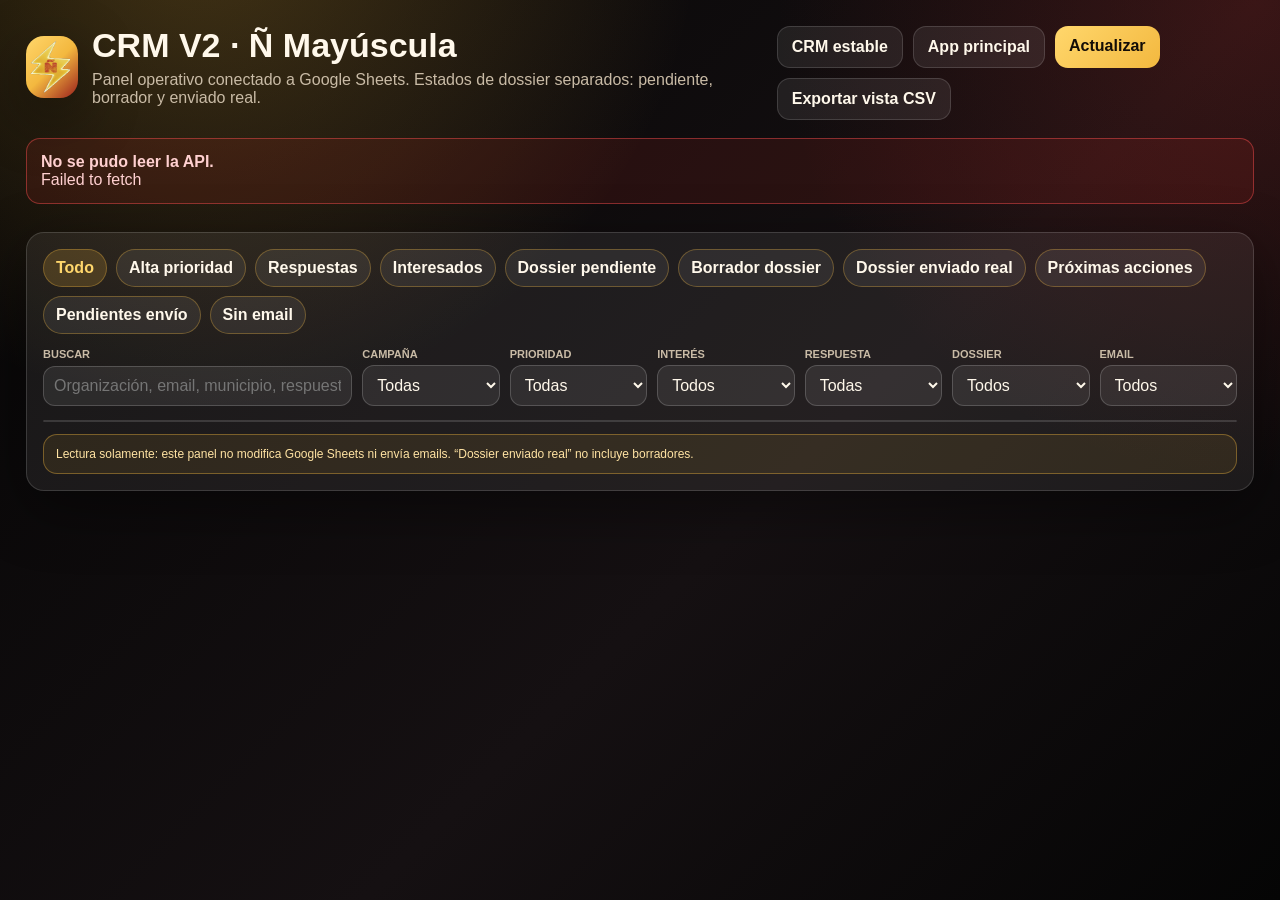
==== commit 0d3198af: "Update crm-v2.html" ====
--- a/crm-v2.html
+++ b/crm-v2.html
@@ -10,7 +10,7 @@
 </head>
 <body>
 <div class="wrap">
-<header class="top"><div class="brand"><div class="logo">Ñ</div><div><h1>CRM V2 · Ñ Mayúscula</h1><div class="lead">Panel operativo conectado a Google Sheets. Estados de dossier separados: pendiente, borrador y enviado real.</div></div></div><div class="actions"><a class="btn dark" href="./crm.html">CRM estable</a><a class="btn dark" href="./">App principal</a><button class="btn gold" type="button" onclick="loadCRM()">Actualizar</button><button class="btn dark" type="button" onclick="downloadCSV()">Exportar vista CSV</button></div></header>
+<header class="top"><div class="brand"><img class="logo logo-img" src="assets/logo-enhe-transparente.png" alt="Ñ Mayúscula"><div><h1>CRM V2 · Ñ Mayúscula</h1><div class="lead">Panel operativo conectado a Google Sheets. Estados de dossier separados: pendiente, borrador y enviado real.</div></div></div><div class="actions"><a class="btn dark" href="./crm.html">CRM estable</a><a class="btn dark" href="./">App principal</a><button class="btn gold" type="button" onclick="loadCRM()">Actualizar</button><button class="btn dark" type="button" onclick="downloadCSV()">Exportar vista CSV</button></div></header>
 <div id="status" class="status">Preparado para cargar CRM.</div>
 <section class="grid" id="metrics"></section>
 <section class="panel">
